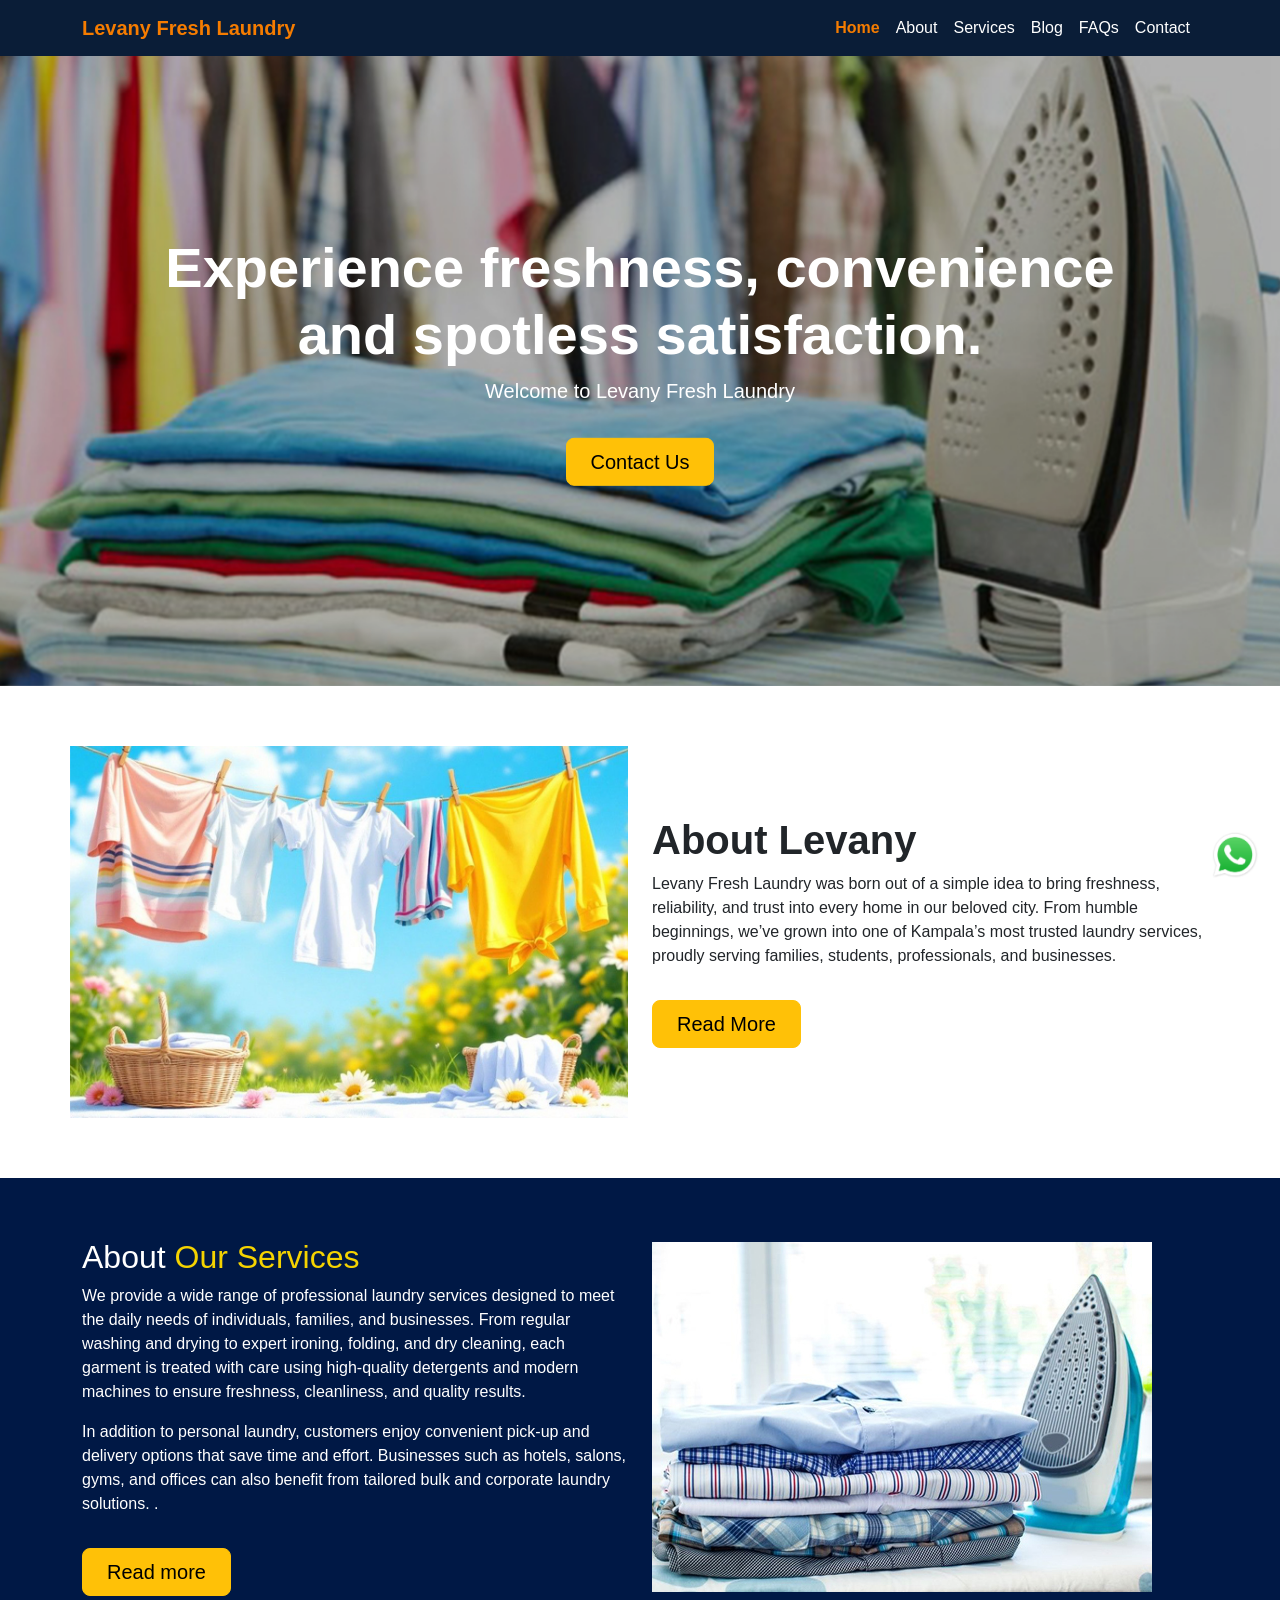
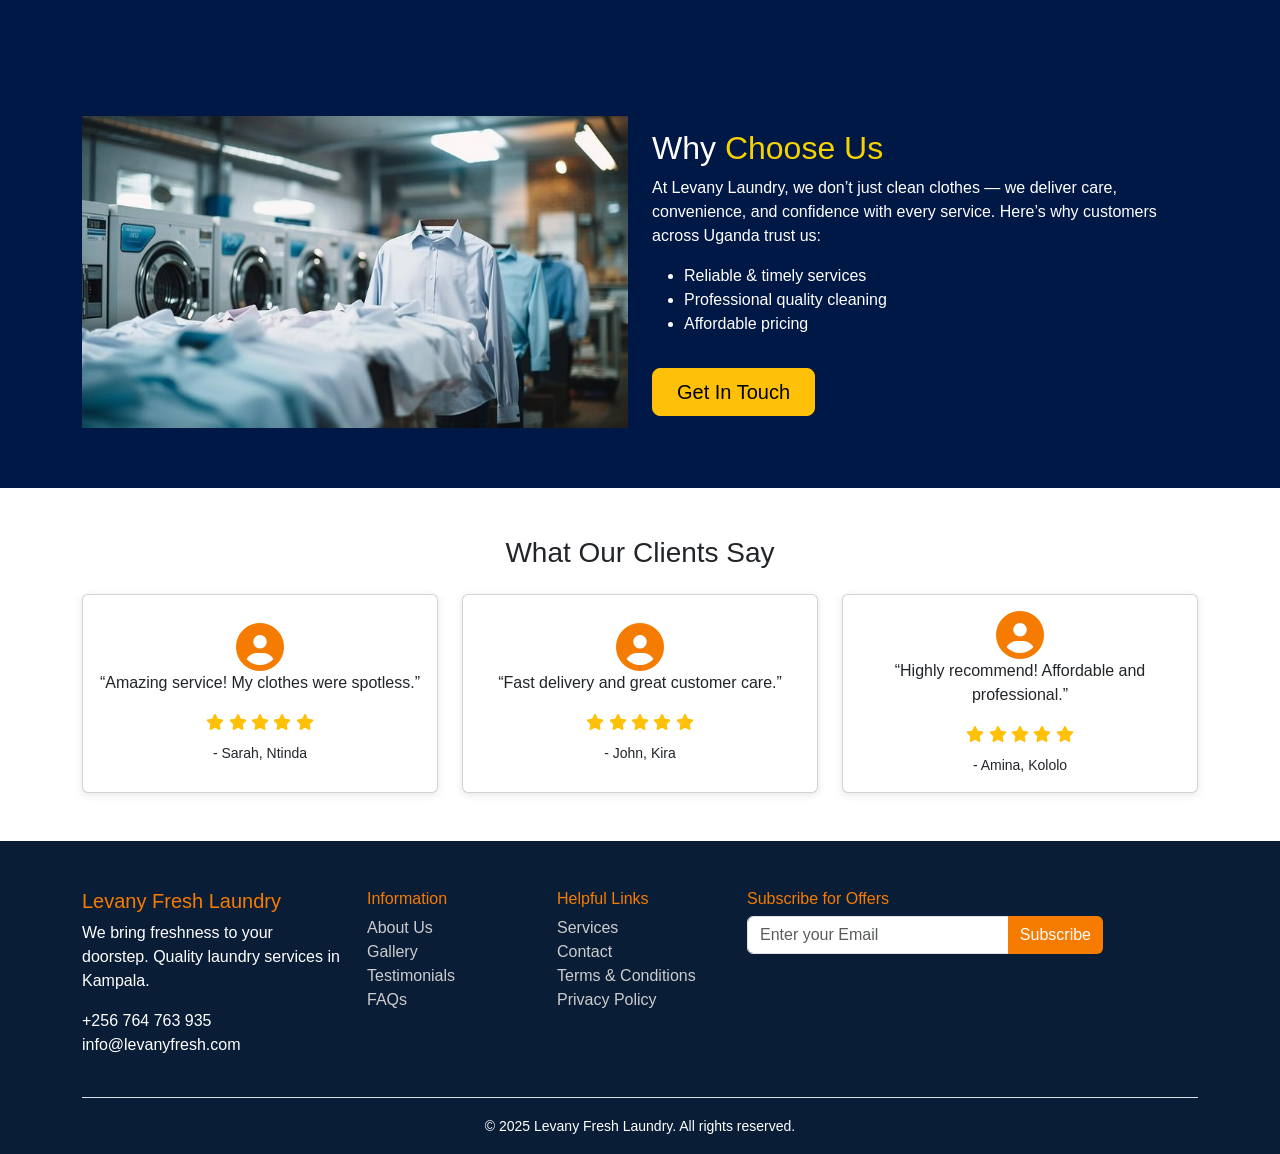
==== Index.html @ 3fed4885 "Add files via upload" ====
<!DOCTYPE html>
<html lang="en">
<head>
  <meta charset="UTF-8">
  <title>Levany Fresh Laundry - Home</title>
  <meta name="viewport" content="width=device-width, initial-scale=1">
  <link rel="icon" href="./images/favicon.ico.png">
  <link href="https://cdn.jsdelivr.net/npm/bootstrap@5.3.2/dist/css/bootstrap.min.css" rel="stylesheet">
  <link rel="stylesheet" href="https://cdnjs.cloudflare.com/ajax/libs/font-awesome/6.5.0/css/all.min.css">
  <link rel="stylesheet" href="css/style.css">

  <style>
        body { font-family: 'Segoe UI', sans-serif; }
        .hero-section, .info-section, .team-section, .location-section {
            padding: 60px 0;
        }
        .bg-dark-blue {
            background-color: #001845;
            color: white;
        }
        .yellow-text {
            color: #f5d300;
        }
        .btn-yellow {
            background-color: #f5d300;
            border: none;
            color: black;
        }
        .team-card {
            border: none;
            background-color: #fef8e5;
            text-align: center;
        }
        .highlight-card {
            background-color: #001845;
            color: white;
            padding: 20px;
            border-radius: 8px;
        }
        .map-section iframe {
            width: 100%;
            height: 300px;
            border: none;
        }
        .contact-form input, .contact-form textarea {
            margin-bottom: 15px;
        }
    </style>
</head>
<body>

<!-- Navbar -->
<nav class="navbar navbar-expand-lg navbar-dark sticky-top">
  <div class="container">
    <a class="navbar-brand" href="index.html">Levany Fresh Laundry</a>
    <button class="navbar-toggler" type="button" data-bs-toggle="collapse" data-bs-target="#navbarNav">
      <span class="navbar-toggler-icon"></span>
    </button>
    <div class="collapse navbar-collapse justify-content-end" id="navbarNav">
      <ul class="navbar-nav">
        <li class="nav-item"><a class="nav-link active" href="index.html">Home</a></li>
        <li class="nav-item"><a class="nav-link" href="About.html">About</a></li>
        <li class="nav-item"><a class="nav-link" href="services.html">Services</a></li>
        <li class="nav-item"><a class="nav-link" href="blog.html">Blog</a></li>
        <li class="nav-item"><a class="nav-link" href="faqs.html">FAQs</a></li>
        <li class="nav-item"><a class="nav-link" href="contactus.html">Contact</a></li>
      </ul>
    </div>
  </div>
</nav>

<!-- Hero Section -->
<div id="heroCarousel" class="carousel slide" data-bs-ride="carousel">
  <div class="carousel-inner">
    <div class="carousel-item active">
      <img src="images/slide1.jpg" class="d-block w-100" alt="Slide 1">
    </div>
    <div class="carousel-item">
      <img src="images/slide2.jpg" class="d-block w-100" alt="Slide 2">
    </div>
    <div class="carousel-item">
      <img src="images/slide3.jpg" class="d-block w-100" alt="Slide 3">
    </div>
  </div>
</div>

<!-- Welcome Note Overlay -->
<div class="hero-text-overlay text-center text-white">
  <h1 class="display-4 fw-bold">Experience freshness, convenience<br>and spotless satisfaction.</h1>
  <p class="lead">Welcome to Levany Fresh Laundry</p>

  <a href="contactus.html" class="btn btn-warning btn-lg mt-3 px-4">Contact Us</a>
</div>


    
    <!-- Text Content -->
    <!-- Hero Section -->
    <div class="container hero-section">
        <div class="row align-items-center">
            <div class="col-md-6">
                <img src="images/home.jpg" alt="Jos" class="img-fluid">
            </div>
            <div class="col-md-6">
                <h1><strong>About Levany</strong></h1>
                <p>
        Levany Fresh Laundry was born out of a simple idea to bring freshness, reliability, and trust into every home in our beloved city. From humble beginnings, we’ve grown into one of Kampala’s most trusted laundry services, proudly serving families, students, professionals, and businesses.
      </p>
                <a href="About.html" class="btn btn-warning btn-lg mt-3 px-4">Read More</a>
            </div>
        </div>
    </div>

    <!-- What We Do Section -->
    <div class="bg-dark-blue info-section">
        <div class="container">
            <div class="row align-items-center">
                <div class="col-md-6">
                    <h2>About <span class="yellow-text">Our Services</span></h2>
                    <p>We provide a wide range of professional laundry services designed to meet the daily needs of individuals, families, and businesses. From regular washing and drying to expert ironing, folding, and dry cleaning, each garment is treated with care using high-quality detergents and modern machines to ensure freshness, cleanliness, and quality results.</p>
                    <p>In addition to personal laundry, customers enjoy convenient pick-up and delivery options that save time and effort. Businesses such as hotels, salons, gyms, and offices can also benefit from tailored bulk and corporate laundry solutions. .</p>
                    <a href="services.html" class="btn btn-warning btn-lg mt-3 px-4">Read more</a>
                </div>
                <div class="col-md-6">
                    <img src="images/1.jpg" alt="What We Do" class="img-fluid">
                </div>
            </div>
        </div>
    </div>

    <!-- Why Section -->
    <div class="bg-dark-blue info-section">
        <div class="container">
            <div class="row align-items-center">
                <div class="col-md-6">
                    <img src="images/2.jpg" alt="Why Land Group" class="img-fluid">
                </div>
                <div class="col-md-6">
                    <h2>Why <span class="yellow-text">Choose Us</span></h2>
                    <p>At Levany Laundry, we don’t just clean clothes — we deliver care, convenience, and confidence with every service. Here’s why customers across Uganda trust us:</p>
                    <ul>
                     <li><i class=""></i> Reliable & timely services</li>
                     <li><i class=""></i> Professional quality cleaning</li>
                     <li><i class=""></i> Affordable pricing</li>
                    </ul>
                    <a href="contactus.html" class="btn btn-warning btn-lg mt-3 px-4">Get In Touch</a>
                </div>
            </div>
        </div>
    </div>

    </div>
  </div>
</section>

<!-- Testimonials -->
<section class="container my-5">
  <h3 class="text-center mb-4">What Our Clients Say</h3>
  <div class="row g-4">
    
    <div class="col-md-4">
      <div class="card h-100 text-center p-3">
         <i class="fa-solid fa-circle-user fa-3x text-orange"></i>
        <p>“Amazing service! My clothes were spotless.”</p>
        <div class="text-warning mb-2">
          <i class="fa-solid fa-star"></i>
          <i class="fa-solid fa-star"></i>
          <i class="fa-solid fa-star"></i>
          <i class="fa-solid fa-star"></i>
          <i class="fa-solid fa-star"></i>
        </div>
        <small>- Sarah, Ntinda</small>
      </div>
    </div>

    <div class="col-md-4">
      <div class="card h-100 text-center p-3">
        <i class="fa-solid fa-circle-user fa-3x text-orange"></i>
        <p>“Fast delivery and great customer care.”</p>
        <div class="text-warning mb-2">
          <i class="fa-solid fa-star"></i>
          <i class="fa-solid fa-star"></i>
          <i class="fa-solid fa-star"></i>
          <i class="fa-solid fa-star"></i>
          <i class="fa-solid fa-star"></i>
        </div>
        <small>- John, Kira</small>
      </div>
    </div>

    <div class="col-md-4">
      <div class="card h-100 text-center p-3">
        <i class="fa-solid fa-circle-user fa-3x text-orange"></i>
        <p>“Highly recommend! Affordable and professional.”</p>
        <div class="text-warning mb-2">
          <i class="fa-solid fa-star"></i>
          <i class="fa-solid fa-star"></i>
          <i class="fa-solid fa-star"></i>
          <i class="fa-solid fa-star"></i>
          <i class="fa-solid fa-star"></i>
        </div>
        <small>- Amina, Kololo</small>
      </div>
    </div>

  </div>
</section>

<!-- WhatsApp Floating Button -->
<a href="https://wa.me/256764763935" class="whatsapp-float" target="_blank">
  <img src="images/WhatsApp.png" alt="WhatsApp Chat">
</a>

<!-- Footer -->
<footer class="footer-dark text-white pt-5 pb-3">
  <div class="container">
    <div class="row">

      <!-- About Section -->
      <div class="col-md-3">
        <h5 class="text-orange">Levany Fresh Laundry</h5>
        <p>We bring freshness to your doorstep. Quality laundry services in Kampala.</p>
        <p class="mt-3">
          <i class="bi bi-telephone"></i> +256 764 763 935<br>
          <i class="bi bi-envelope"></i> info@levanyfresh.com
        </p>
      </div>

      <!-- Information -->
      <div class="col-md-2">
        <h6 class="text-orange">Information</h6>
        <ul class="list-unstyled">
          <li><a href="about.html">About Us</a></li>
          <li><a href="gallery.html">Gallery</a></li>
          <li><a href="testimonials.html">Testimonials</a></li>
          <li><a href="faqs.html">FAQs</a></li>
        </ul>
      </div>

      <!-- Helpful Links -->
      <div class="col-md-2">
        <h6 class="text-orange">Helpful Links</h6>
        <ul class="list-unstyled">
          <li><a href="services.html">Services</a></li>
          <li><a href="contact.html">Contact</a></li>
          <li><a href="#">Terms & Conditions</a></li>
          <li><a href="#">Privacy Policy</a></li>
        </ul>
      </div>

      <!-- Subscribe -->
      <div class="col-md-4">
        <h6 class="text-orange">Subscribe for Offers</h6>
        <form>
          <div class="input-group mb-3">
            <input type="email" class="form-control" placeholder="Enter your Email">
            <button class="btn btn-orange" type="submit">Subscribe</button>
          </div>
        </form>
        <div class="social-icons">
          <a href="#"><i class="bi bi-facebook"></i></a>
          <a href="#"><i class="bi bi-twitter"></i></a>
          <a href="#"><i class="bi bi-instagram"></i></a>
          <a href="#"><i class="bi bi-whatsapp"></i></a>
        </div>
      </div>

    </div>

    <div class="text-center mt-4 border-top pt-3">
      <small>© 2025 Levany Fresh Laundry. All rights reserved.</small>
    </div>
  </div>
</footer>


<script src="https://cdn.jsdelivr.net/npm/bootstrap@5.3.2/dist/js/bootstrap.bundle.min.js"></script>
</body>
</html>
---- css/style.css ----
<!-- style.css >
body {
  font-family: 'Segoe UI', Tahoma, Geneva, Verdana, sans-serif;
  background-color: #f8f9fa;
}

.navbar {
  background-color: #0A1D37;
}

.navbar-nav .nav-link {
  color: white !important;
  transition: color 0.3s ease;
}

.navbar-nav .nav-link:hover {
  color: #F57C00 !important;
}

.navbar-nav .nav-link.active {
  color: #F57C00 !important;
  font-weight: bold;
}

.navbar-brand {
  color: #F57C00 !important;
  font-weight: bold;
}

.hero-text-overlay {
  position: absolute;
  top: 40%;
  left: 50%;
  transform: translate(-50%, -50%);
  z-index: 10;
  width: 100%;
  padding: 0 20px;
}

.carousel-inner img {
  height: 70vh;
  object-fit: cover;
}

.carousel,
.carousel-inner {
  position: relative;
}

.carousel::before {
  content: "";
  position: absolute;
  top: 0; left: 0;
  width: 100%;
  height: 100%;
  background: rgba(0, 0, 0, 0.3); /* optional: dark overlay for text visibility */
  z-index: 5;
}


.footer-dark {
  background-color: #0A1D37;
}

.footer-dark a {
  color: #ccc;
  text-decoration: none;
}

.footer-dark a:hover {
  color: #F57C00;
}

.text-orange {
  color: #F57C00;
}

.btn-orange {
  background-color: #F57C00;
  color: #fff;
  border: none;
}

.btn-orange:hover {
  background-color: #d96500;
}

.social-icons a {
  display: inline-block;
  margin-right: 10px;
  color: #F57C00;
  font-size: 1.25rem;
}


.whatsapp-float {
  position: fixed;
  bottom: 20px;
  right: 20px;
  z-index: 100;
}

.whatsapp-float img {
  width: 50px;
  height: 50px;
}

.card {
  box-shadow: 0 2px 8px rgba(0,0,0,0.1);
}

.table th, .table td {
  vertical-align: middle;
}
.card.h-100 {
  display: flex;
  flex-direction: column;
  justify-content: center;
}
.text-orange {
  color: #F57C00;
}

section img {
  max-height: 350px;
  object-fit: cover;
}
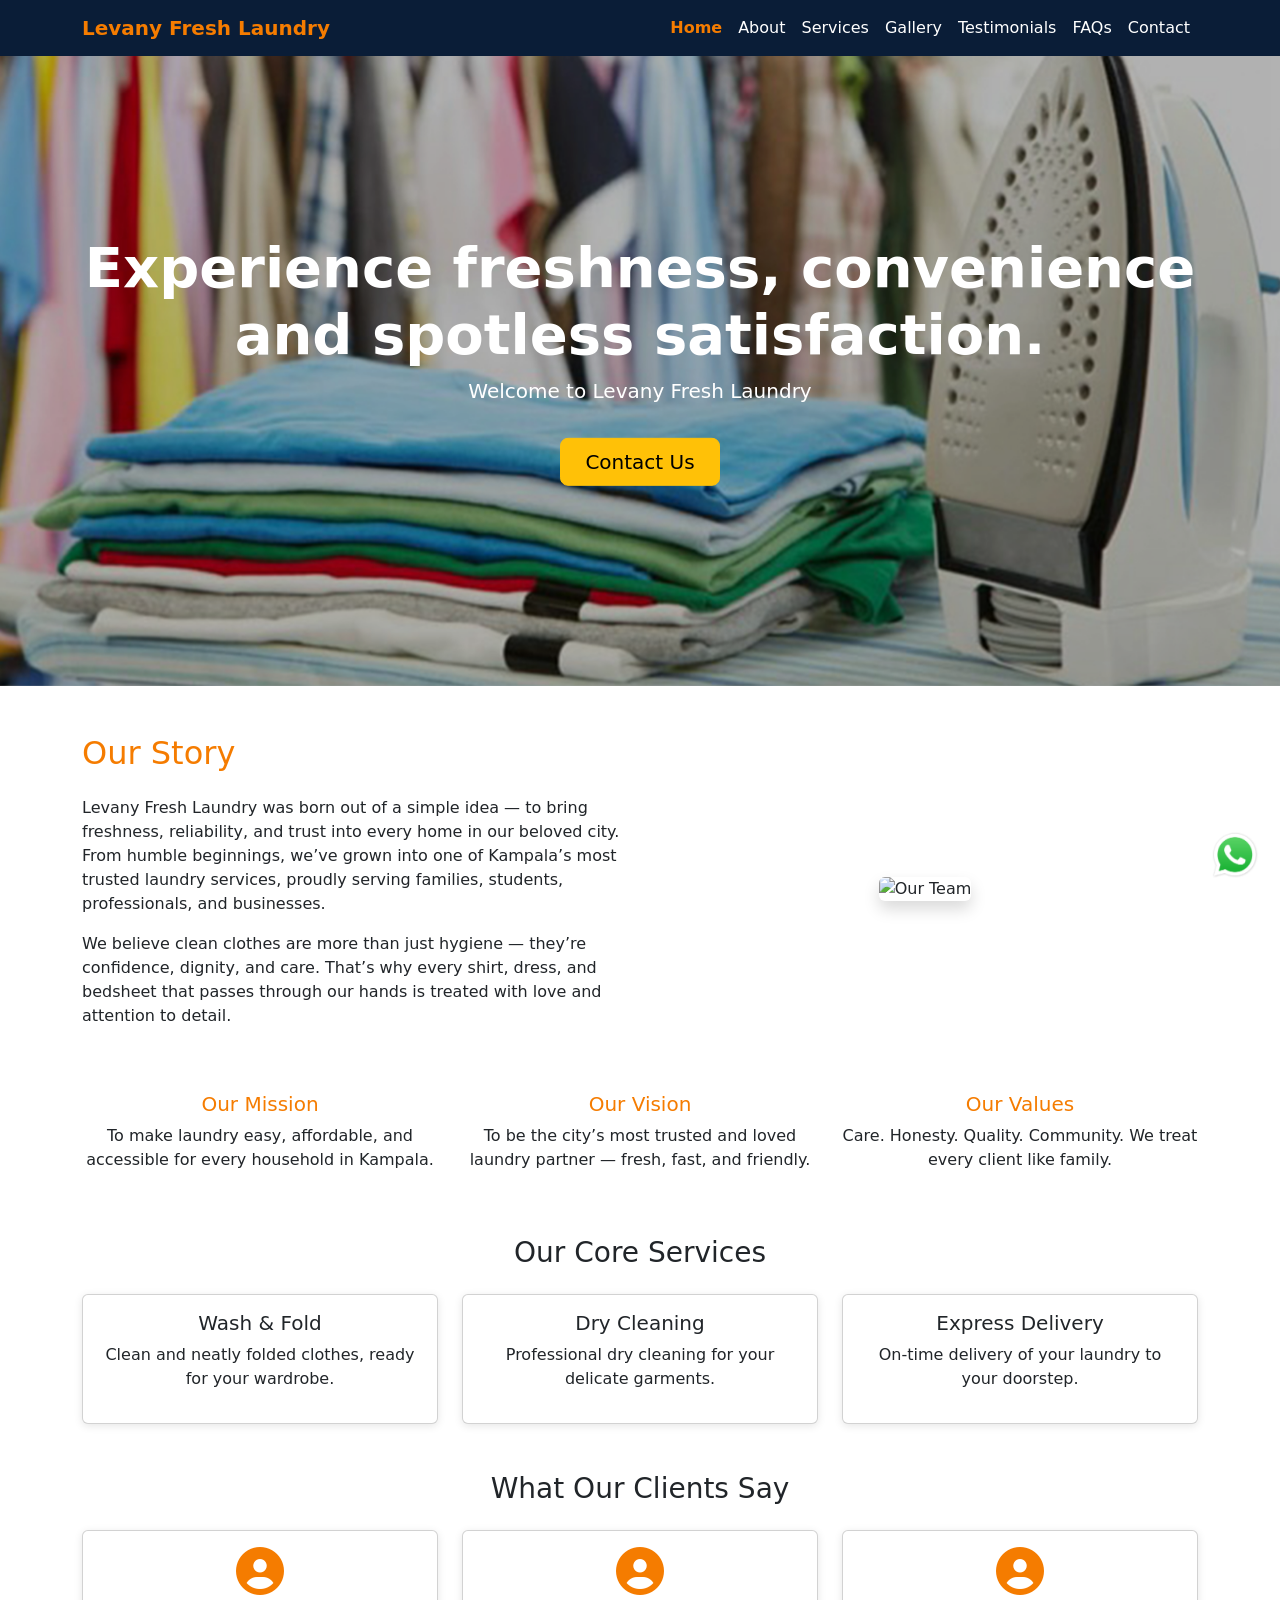
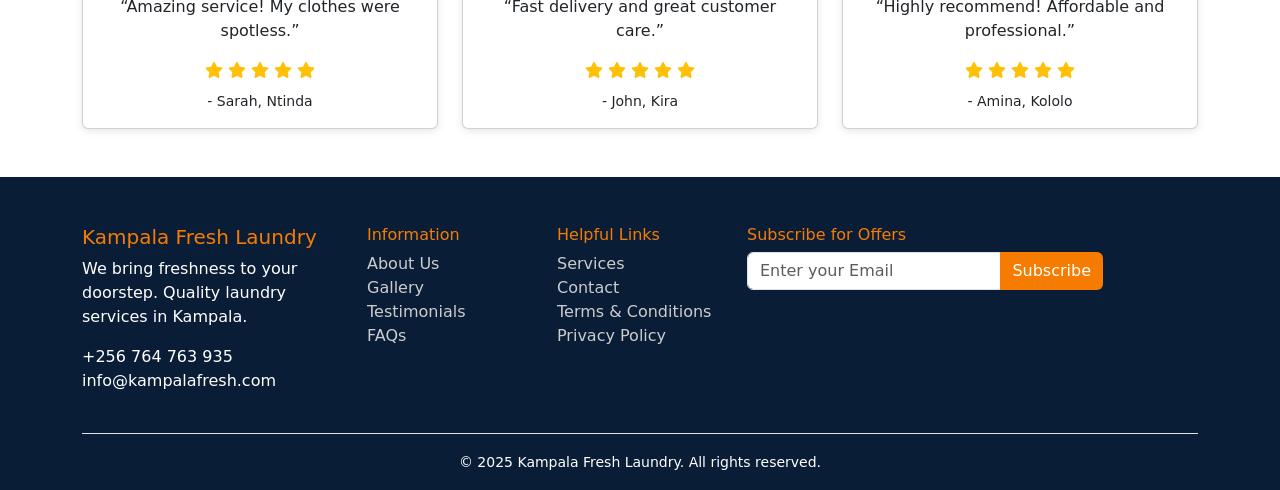
==== commit e29a6f9f: "Add files via upload" ====
--- a/Index.html
+++ b/Index.html
@@ -4,48 +4,9 @@
   <meta charset="UTF-8">
   <title>Levany Fresh Laundry - Home</title>
   <meta name="viewport" content="width=device-width, initial-scale=1">
-  <link rel="icon" href="./images/favicon.ico.png">
   <link href="https://cdn.jsdelivr.net/npm/bootstrap@5.3.2/dist/css/bootstrap.min.css" rel="stylesheet">
   <link rel="stylesheet" href="https://cdnjs.cloudflare.com/ajax/libs/font-awesome/6.5.0/css/all.min.css">
   <link rel="stylesheet" href="css/style.css">
-
-  <style>
-        body { font-family: 'Segoe UI', sans-serif; }
-        .hero-section, .info-section, .team-section, .location-section {
-            padding: 60px 0;
-        }
-        .bg-dark-blue {
-            background-color: #001845;
-            color: white;
-        }
-        .yellow-text {
-            color: #f5d300;
-        }
-        .btn-yellow {
-            background-color: #f5d300;
-            border: none;
-            color: black;
-        }
-        .team-card {
-            border: none;
-            background-color: #fef8e5;
-            text-align: center;
-        }
-        .highlight-card {
-            background-color: #001845;
-            color: white;
-            padding: 20px;
-            border-radius: 8px;
-        }
-        .map-section iframe {
-            width: 100%;
-            height: 300px;
-            border: none;
-        }
-        .contact-form input, .contact-form textarea {
-            margin-bottom: 15px;
-        }
-    </style>
 </head>
 <body>
 
@@ -61,7 +22,8 @@
         <li class="nav-item"><a class="nav-link active" href="index.html">Home</a></li>
         <li class="nav-item"><a class="nav-link" href="About.html">About</a></li>
         <li class="nav-item"><a class="nav-link" href="services.html">Services</a></li>
-        <li class="nav-item"><a class="nav-link" href="blog.html">Blog</a></li>
+        <li class="nav-item"><a class="nav-link" href="gallery.html">Gallery</a></li>
+        <li class="nav-item"><a class="nav-link" href="testimonials.html">Testimonials</a></li>
         <li class="nav-item"><a class="nav-link" href="faqs.html">FAQs</a></li>
         <li class="nav-item"><a class="nav-link" href="contactus.html">Contact</a></li>
       </ul>
@@ -89,66 +51,68 @@
   <h1 class="display-4 fw-bold">Experience freshness, convenience<br>and spotless satisfaction.</h1>
   <p class="lead">Welcome to Levany Fresh Laundry</p>
 
-  <a href="contactus.html" class="btn btn-warning btn-lg mt-3 px-4">Contact Us</a>
+  <a href="contact.html" class="btn btn-warning btn-lg mt-3 px-4">Contact Us</a>
 </div>
 
-
+<section class="container my-5">
+  <div class="row align-items-center">
     
     <!-- Text Content -->
-    <!-- Hero Section -->
-    <div class="container hero-section">
-        <div class="row align-items-center">
-            <div class="col-md-6">
-                <img src="images/home.jpg" alt="Jos" class="img-fluid">
-            </div>
-            <div class="col-md-6">
-                <h1><strong>About Levany</strong></h1>
-                <p>
-        Levany Fresh Laundry was born out of a simple idea to bring freshness, reliability, and trust into every home in our beloved city. From humble beginnings, we’ve grown into one of Kampala’s most trusted laundry services, proudly serving families, students, professionals, and businesses.
+    <div class="col-md-6">
+      <h2 class="text-orange mb-4">Our Story</h2>
+      <p>
+        Levany Fresh Laundry was born out of a simple idea — to bring freshness, reliability, and trust into every home in our beloved city. From humble beginnings, we’ve grown into one of Kampala’s most trusted laundry services, proudly serving families, students, professionals, and businesses.
       </p>
-                <a href="About.html" class="btn btn-warning btn-lg mt-3 px-4">Read More</a>
-            </div>
-        </div>
-    </div>
-
-    <!-- What We Do Section -->
-    <div class="bg-dark-blue info-section">
-        <div class="container">
-            <div class="row align-items-center">
-                <div class="col-md-6">
-                    <h2>About <span class="yellow-text">Our Services</span></h2>
-                    <p>We provide a wide range of professional laundry services designed to meet the daily needs of individuals, families, and businesses. From regular washing and drying to expert ironing, folding, and dry cleaning, each garment is treated with care using high-quality detergents and modern machines to ensure freshness, cleanliness, and quality results.</p>
-                    <p>In addition to personal laundry, customers enjoy convenient pick-up and delivery options that save time and effort. Businesses such as hotels, salons, gyms, and offices can also benefit from tailored bulk and corporate laundry solutions. .</p>
-                    <a href="services.html" class="btn btn-warning btn-lg mt-3 px-4">Read more</a>
-                </div>
-                <div class="col-md-6">
-                    <img src="images/1.jpg" alt="What We Do" class="img-fluid">
-                </div>
-            </div>
-        </div>
-    </div>
-
-    <!-- Why Section -->
-    <div class="bg-dark-blue info-section">
-        <div class="container">
-            <div class="row align-items-center">
-                <div class="col-md-6">
-                    <img src="images/2.jpg" alt="Why Land Group" class="img-fluid">
-                </div>
-                <div class="col-md-6">
-                    <h2>Why <span class="yellow-text">Choose Us</span></h2>
-                    <p>At Levany Laundry, we don’t just clean clothes — we deliver care, convenience, and confidence with every service. Here’s why customers across Uganda trust us:</p>
-                    <ul>
-                     <li><i class=""></i> Reliable & timely services</li>
-                     <li><i class=""></i> Professional quality cleaning</li>
-                     <li><i class=""></i> Affordable pricing</li>
-                    </ul>
-                    <a href="contactus.html" class="btn btn-warning btn-lg mt-3 px-4">Get In Touch</a>
-                </div>
-            </div>
-        </div>
-    </div>
-
+      <p>
+        We believe clean clothes are more than just hygiene — they’re confidence, dignity, and care. That’s why every shirt, dress, and bedsheet that passes through our hands is treated with love and attention to detail.
+      </p>
+    </div>
+
+    <!-- Image or Illustration -->
+    <div class="col-md-6 text-center">
+      <img src="images/about-us.jpg" alt="Our Team" class="img-fluid rounded shadow">
+    </div>
+
+  </div>
+
+  <div class="row text-center mt-5">
+    <div class="col-md-4">
+      <h5 class="text-orange">Our Mission</h5>
+      <p>To make laundry easy, affordable, and accessible for every household in Kampala.</p>
+    </div>
+    <div class="col-md-4">
+      <h5 class="text-orange">Our Vision</h5>
+      <p>To be the city’s most trusted and loved laundry partner — fresh, fast, and friendly.</p>
+    </div>
+    <div class="col-md-4">
+      <h5 class="text-orange">Our Values</h5>
+      <p>Care. Honesty. Quality. Community. We treat every client like family.</p>
+    </div>
+  </div>
+</section>
+
+
+<!-- Services -->
+<section class="container my-5">
+  <h3 class="text-center mb-4">Our Core Services</h3>
+  <div class="row text-center">
+    <div class="col-md-4">
+      <div class="card p-3">
+        <h5>Wash & Fold</h5>
+        <p>Clean and neatly folded clothes, ready for your wardrobe.</p>
+      </div>
+    </div>
+    <div class="col-md-4">
+      <div class="card p-3">
+        <h5>Dry Cleaning</h5>
+        <p>Professional dry cleaning for your delicate garments.</p>
+      </div>
+    </div>
+    <div class="col-md-4">
+      <div class="card p-3">
+        <h5>Express Delivery</h5>
+        <p>On-time delivery of your laundry to your doorstep.</p>
+      </div>
     </div>
   </div>
 </section>
@@ -218,11 +182,11 @@
 
       <!-- About Section -->
       <div class="col-md-3">
-        <h5 class="text-orange">Levany Fresh Laundry</h5>
+        <h5 class="text-orange">Kampala Fresh Laundry</h5>
         <p>We bring freshness to your doorstep. Quality laundry services in Kampala.</p>
         <p class="mt-3">
           <i class="bi bi-telephone"></i> +256 764 763 935<br>
-          <i class="bi bi-envelope"></i> info@levanyfresh.com
+          <i class="bi bi-envelope"></i> info@kampalafresh.com
         </p>
       </div>
 
@@ -268,7 +232,7 @@
     </div>
 
     <div class="text-center mt-4 border-top pt-3">
-      <small>© 2025 Levany Fresh Laundry. All rights reserved.</small>
+      <small>© 2025 Kampala Fresh Laundry. All rights reserved.</small>
     </div>
   </div>
 </footer>
